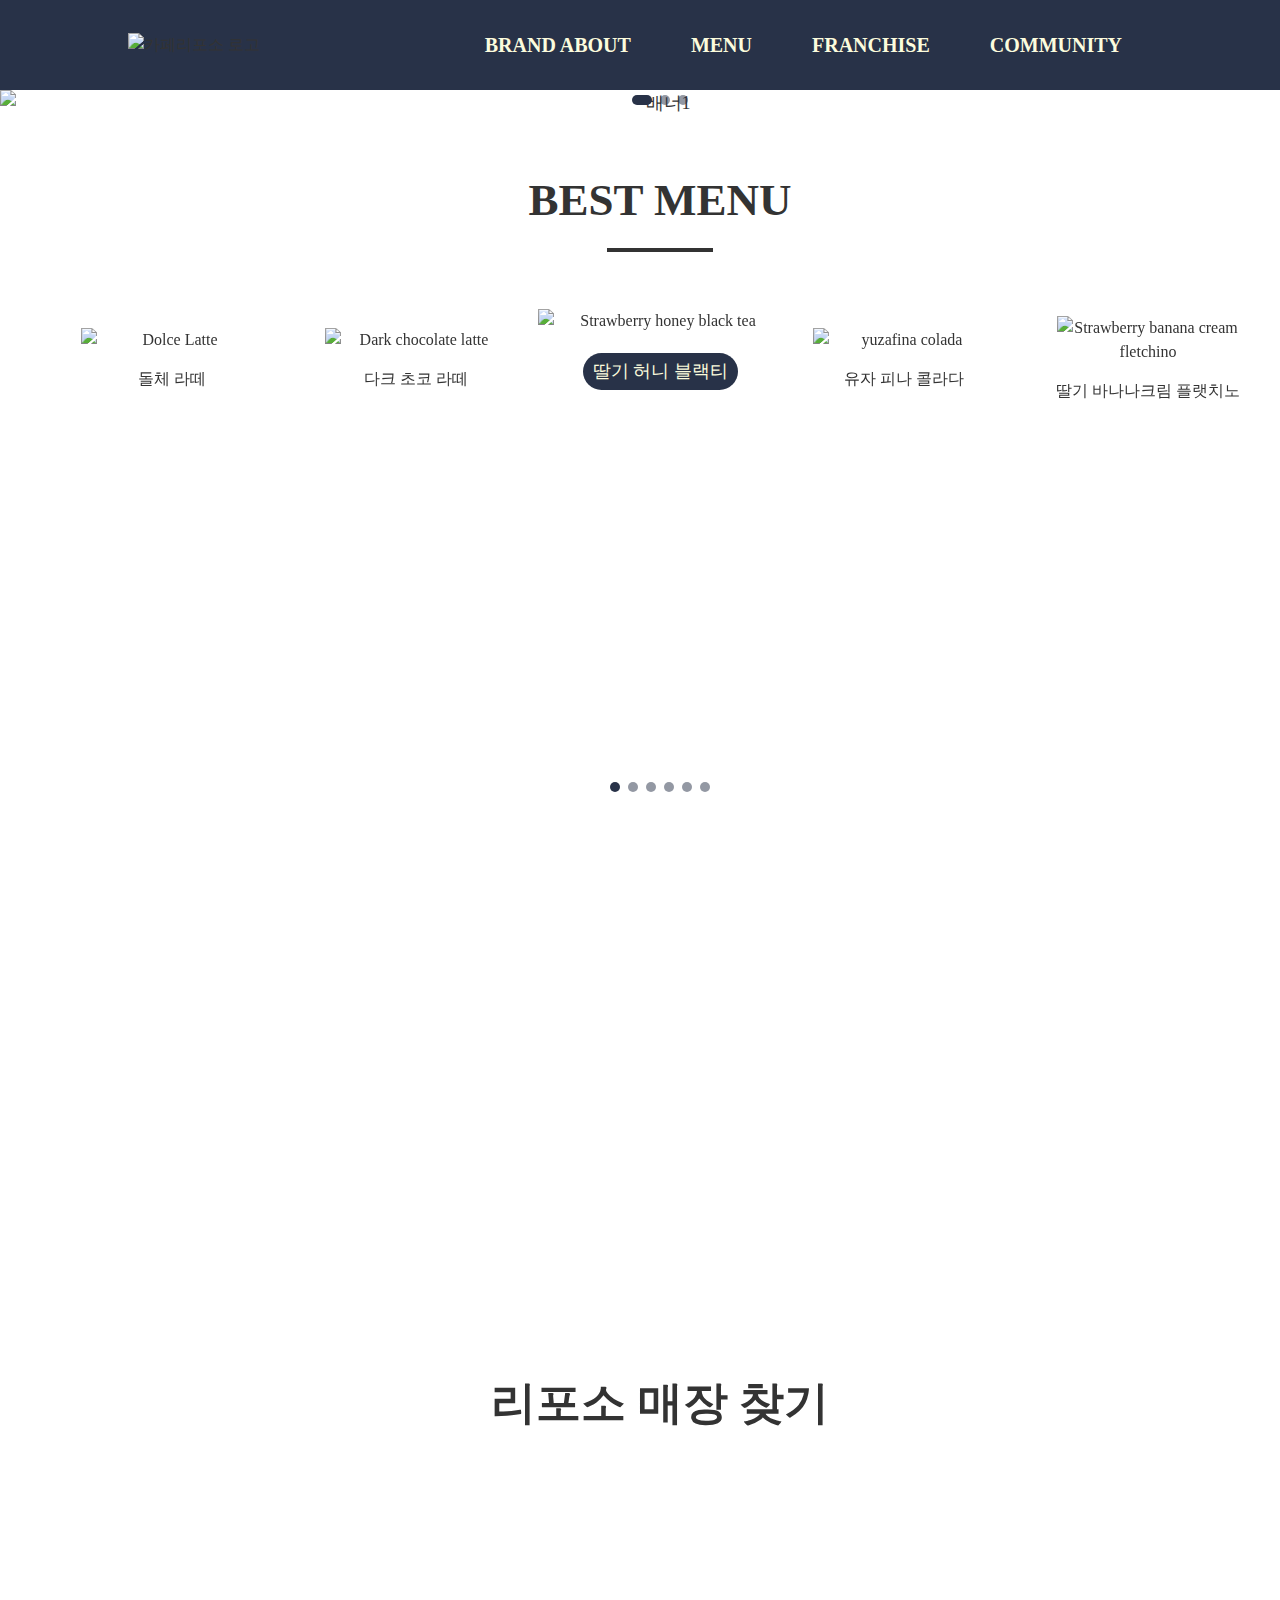
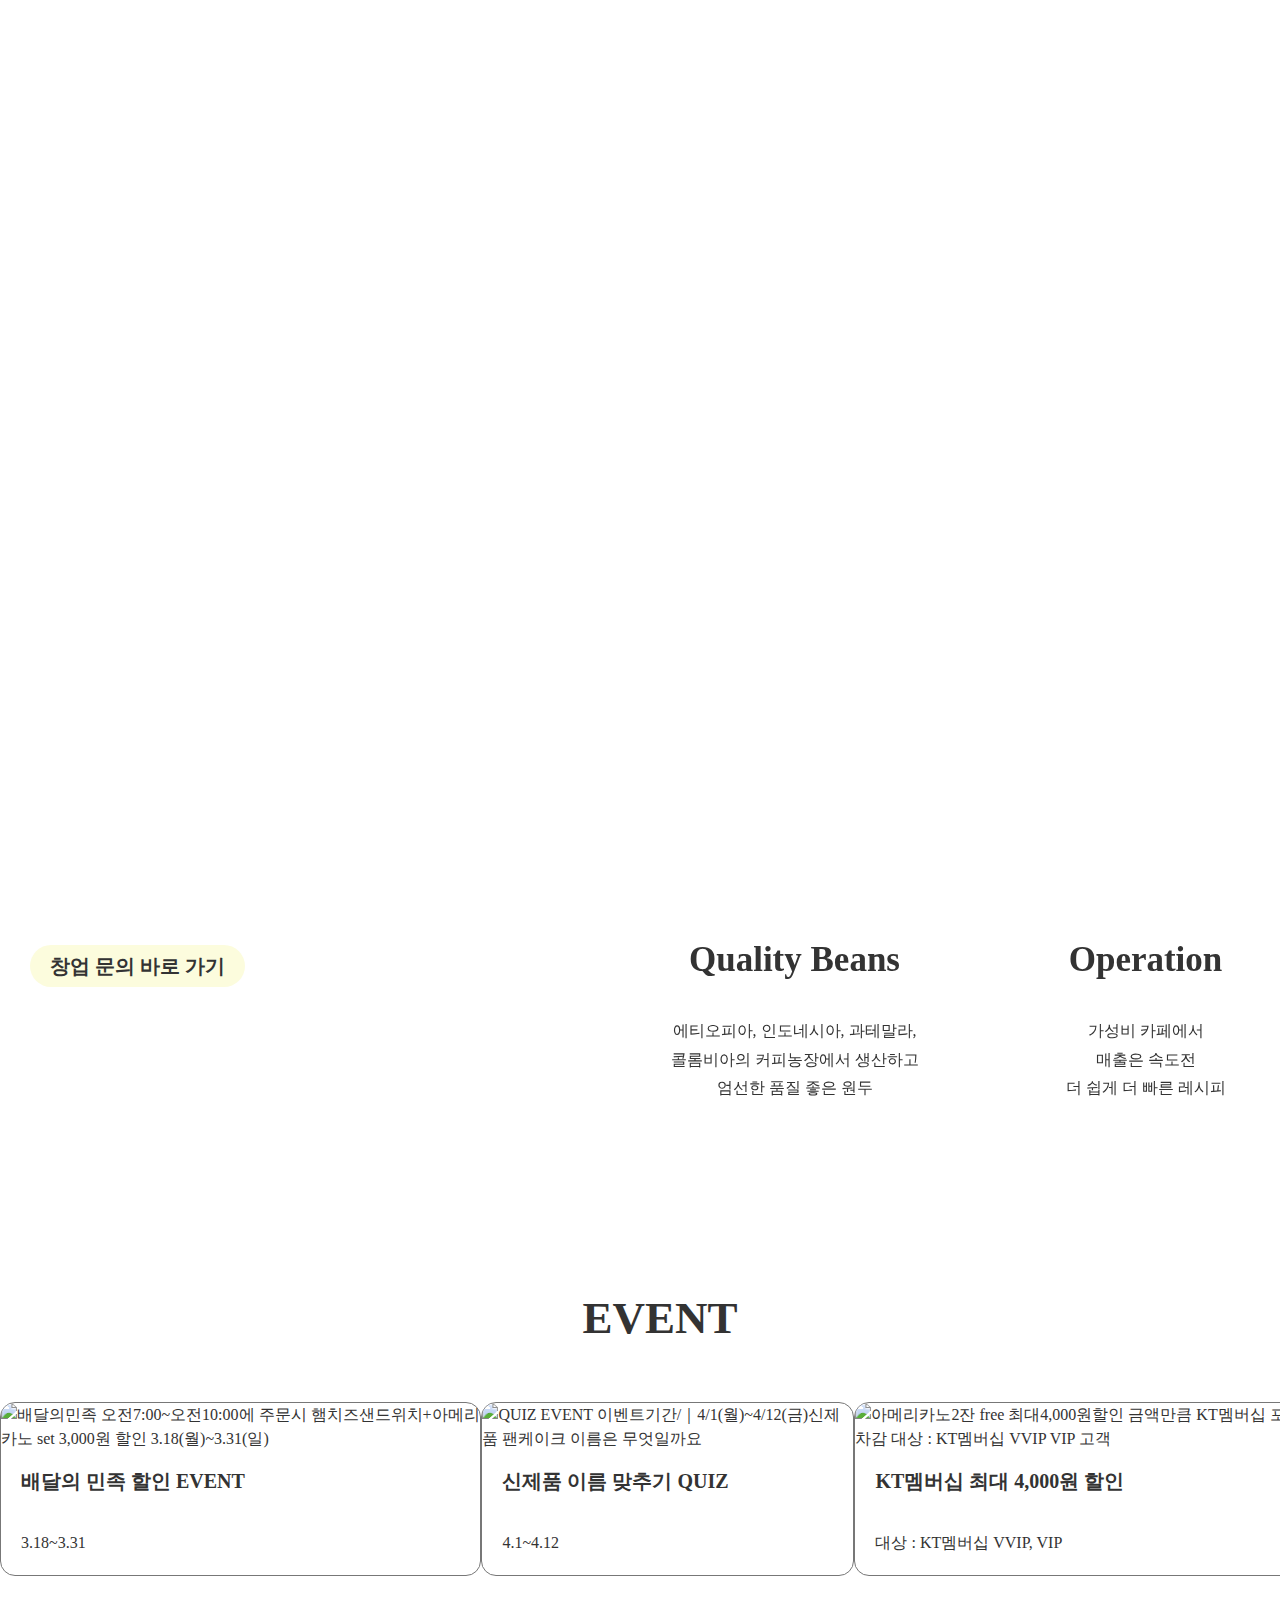
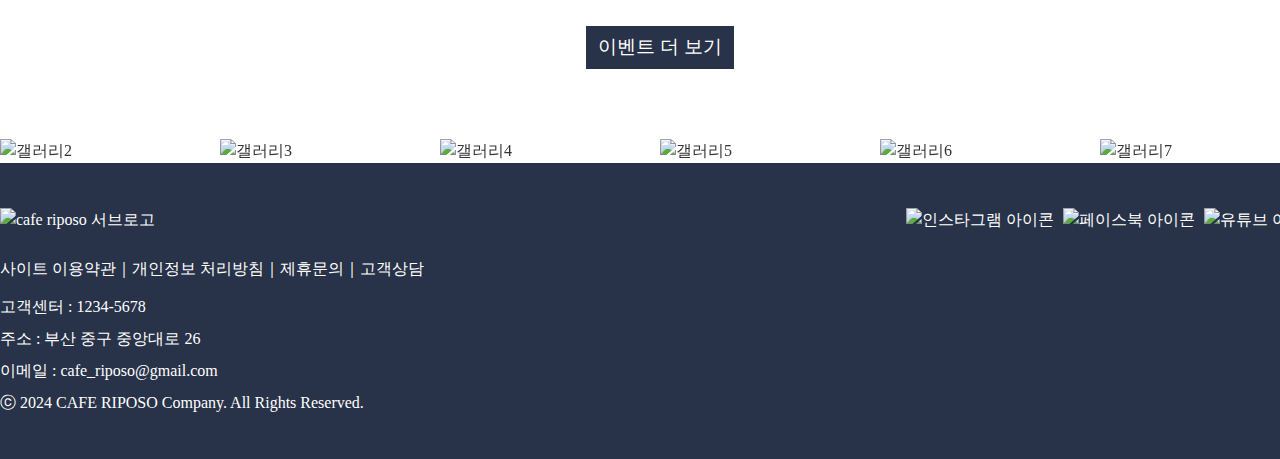
==== index.html @ e8a040c6 "Add files via upload" ====
<!DOCTYPE html>
<html lang="ko">

<head>
  <meta charset="UTF-8">
  <meta http-equiv="X-UA-Compatible" content="IE=edge">
  <meta name="viewport" content="width=1400"><!--다른 매체에서도 너비 오류 없이 볼 수 있게-->
  <link href="./images/index/favicon_logo.png" rel="icon" type="image/png" sizes="32x32"><!--파비콘-->
  <title>카페 리포소</title>
  <link rel="stylesheet" href="https://cdn.jsdelivr.net/npm/swiper@8/swiper-bundle.min.css">
  <link href="https://unpkg.com/aos@2.3.1/dist/aos.css" rel="stylesheet">
  <link rel="stylesheet" href="https://cdn.jsdelivr.net/npm/swiper@8/swiper-bundle.min.css">
  <link href="https://webfontworld.github.io/sunn/SUIT.css" rel="stylesheet">
  <link rel="stylesheet" href="./index.css">
</head>

<body>
  <!-- header -->
  <header>
    <div class="header_in">
      <a href="#"><img src="./images/index/logo.png" alt="카페리포소 로고"></a>
      <ul class="nav">
        <li><a href="./sub1_brand.html">BRAND ABOUT</a>
          <strong></strong>
          <ul class="sub">
            <li><a href="./sub1_brand.html#vision">브랜드 비전</a></li>
            <li><a href="./sub1_brand.html#bg">브랜드 핵심가치</a></li>
            <li><a href="./sub1_brand.html#logo_bg">브랜드 로고</a></li>
            <li><a href="./sub1_brand.html#last">브랜드 연혁</a></li>
          </ul>
        </li>
        <li><a href="#">MENU</a>
          <strong></strong>
          <ul class="sub">
            <li><a href="#">음료</a></li>
            <li><a href="#">디저트</a></li>
            <li><a href="#">MD상품</a></li>
          </ul>
        </li>
        <li><a href="#">FRANCHISE</a>
          <strong></strong>
          <ul class="sub">
            <li><a href="#">창업안내</a></li>
            <li><a href="#">개설절차</a></li>
            <li><a href="#">개설비용</a></li>

          </ul>
        </li>
        <li><a href="#">COMMUNITY</a>
          <strong></strong>
          <ul class="sub">
            <li><a href="#">이벤트</a></li>
            <li><a href="#">공지사항</a></li>
            <li><a href="#">제휴 및 문의</a></li>
          </ul>
        </li>
        <li class="sub_bg"></li>
      </ul>
    </div>
  </header>
  <!-- main banner -->
  <!-- 구문 -->
  <div class="swiper-container slide_banner">
    <div class="swiper-wrapper">
      <div class="swiper-slide">
        <a href="#"><img src="./images/index/main_banner_DECAF.png" alt="배너1"></a>
      </div>
      <div class="swiper-slide">
        <a href="#"><img src="./images/index/main_banner_TOAST.png" alt="배너2"></a>
      </div>
      <div class="swiper-slide">
        <a href="#"><img src="./images/index/mian_banner_EVENT.png" alt="배너3"></a>
      </div>

    </div>
    <!-- 화살표 버튼 -->
    <div class="swiper-button-next"></div>
    <div class="swiper-button-prev"></div>
    <!-- 블릿 버튼 -->
    <div class="swiper-pagination"></div>
  </div>

  <!-- best menu -->
  <div class="bestmenu">
    <h1>BEST MENU</h1>
    <b></b>
    <!-- best menu 구문 -->
    <div class="swiper-container gallery-center">
      <div class="gallery-center_inner">
        <div class="swiper-wrapper">
          <div class="swiper-slide">
            <a href="#"><img src="./images/index/menu1.png" alt="Strawberry honey black tea">
              <p>딸기 허니 블랙티</p>
            </a>
          </div>
          <div class="swiper-slide">
            <a href="#"><img src="./images/index/menu2.png" alt="yuzafina colada">
              <p>유자 피나 콜라다</p>
            </a>
          </div>
          <div class="swiper-slide">
            <a href="#"><img src="./images/index/menu3.png" alt="Strawberry banana cream fletchino">
              <p>딸기 바나나크림 플랫치노</p>
            </a>
          </div>
          <div class="swiper-slide">
            <a href="#"><img src="./images/index/menu4.png" alt="Black Sugar Bubble Tea">
              <p>흑당 버블티</p>
            </a>
          </div>
          <div class="swiper-slide">
            <a href="#"><img src="./images/index/menu5.png" alt="Dolce Latte">
              <p>돌체 라떼</p>
            </a>
          </div>
          <div class="swiper-slide">
            <a href="#"><img src="./images/index/menu6.png" alt="Dark chocolate latte">
              <p>다크 초코 라떼</p>
            </a>
          </div>

        </div>
        <!-- 화살표 버튼 -->
        <div class="swiper-button-next"></div>
        <div class="swiper-button-prev"></div>
        <!-- 블릿 버튼 -->
        <div class="swiper-pagination"></div>
      </div>
    </div>
  </div>

  <!-- MD -->
  <div class="mugbg">
    <div class="mugtext">
      <h2 data-aos="fade-up">Special Mug Cup</h2>
      <p data-aos="fade-up" data-aos-delay="200">
        심플한 디자인으로 일상 어디서든 <br>
        활용하기 좋은 카페 리포소 대용량 머그컵
      </p>
      <span data-aos="fade-up" data-aos-delay="400">1회 제공량 600ml</span> <br>
      <a href="#" data-aos="fade-up" data-aos-delay="600">제품 더 보러가기</a>
    </div>
  </div>

  <!-- 매장 찾기 -->
  <div class="find">
    <h1>
      리포소 매장 찾기
    </h1>
    <img src="./images/index/fine_store.png"
      alt="find a store 따뜻한 분위기의 조명과 싱그러운 식물들이 어우러져 편안하게 휴식할 수 있는 공간인 카페 리포소 매장을 찾아보세요." class="findimg" data-aos="fade-right">
    <img src="./images/index/interior.png"
      alt="a variety of interior 작은 규모의 Take-Out 매장부터, 넓고 쾌적한 공간의 대형 매장까지 최고의 레이아웃으로 맞춤형 설계를 진행하여 제공합니다." class="interiorimg" data-aos="fade-up">
    <div class="findtext" data-aos="fade-left" data-aos-easing="ease-out-back">
      <h3>
        전국 어디에서나 <span>리포소와 함께!</span>
      </h3>
      <h4>
        리포소와 함께 커피 한잔의 여유를 가져보세요.
      </h4>
      <p>
        휴식이 필요할때, 여유로운 시간을 보내고 싶을때 <br>
        언제든 찾아올 수 있는 카페 리포소 매장이 <br>
        당신을 기다립니다.
      </p>
      <a href="#">매장 찾기</a>
    </div>
  </div>

  <!-- 리포소 경쟁력 -->
  <section>
    <div class="text">
      <h3>
        리포소 경쟁력
      </h3>
      <p>#거품 없는 창업 비용 <br>
        #현장 중심적인 교육을 통한 운영 노하우 전수 <br>
        #로열티 면제 <br>
        #원가절감을 위한 본사 직구매 시스템 <br>
      </p>
      <a href="#">창업 문의 바로 가기</a>

      <!-- 두번째 슬라이드 -->
      <div class="swiper-container slide">
        <div class="swiper-wrapper">
          <div class="swiper-slide">
            <div class="bg1">
              <h2>
                Quality Beans
              </h2>
              <p>
                에티오피아, 인도네시아, 과테말라, <br>
                콜롬비아의 커피농장에서 생산하고 <br>
                엄선한 품질 좋은 원두
              </p>
            </div>
            <div class="bg2">
              <h2>
                Operation
              </h2>
              <p>
                가성비 카페에서 <br>
                매출은 속도전 <br>
                더 쉽게 더 빠른 레시피
              </p>
            </div>
          </div>
          <div class="swiper-slide">
            <div class="bg3">
              <h2>
                Interior
              </h2>
              <p>
                작은 평수의 매장부터 <br>
                넓은 매장의 평수까지, <br>
                합리적인 맞춤 설계 인테리어
              </p>
            </div>
            <div class="bg4">
              <h2>
                Academy
              </h2>
              <p>
                체계화된 교육, 최적화된 시설의 <br>
                아카데미로 카페 창업이 <br>
                처음이신 분들도 누구나 쉽게
              </p>
            </div>
          </div>

        </div>

      </div>
    </div>
  </section>
  <!-- evevt -->
  <div class="event">
    <h1>EVENT</h1>
    <ul>
      <li><a href="#">
          <div class="event_img">
            <img src="./images/index/event1.png"
              alt="배달의민족 오전7:00~오전10:00에 주문시 햄치즈샌드위치+아메리카노 set 3,000원 할인 3.18(월)~3.31(일)">
          </div>
          <h5>
            배달의 민족 할인 EVENT
          </h5>
          <p>
            3.18~3.31
          </p>
        </a></li>
      <li><a href="#">
          <div class="event_img">
            <img src="./images/index/event2.png" alt="QUIZ EVENT 이벤트기간/｜4/1(월)~4/12(금)신제품 팬케이크 이름은 무엇일까요">
          </div>
          <h5>
            신제품 이름 맞추기 QUIZ
          </h5>
          <p>
            4.1~4.12
          </p>
        </a></li>
      <li><a href="#">
          <div class="event_img">
            <img src="./images/index/event3.png" alt="아메리카노2잔 free 최대4,000원할인 금액만큼 KT멤버십 포인트 차감 대상 : KT멤버십 VVIP VIP 고객">
          </div>
          <h5>
            KT멤버십 최대 4,000원 할인
          </h5>
          <p>
            대상 : KT멤버십 VVIP, VIP
          </p>
        </a></li>
    </ul>
    <h6><a href="#">이벤트 더 보기</a></h6>
  </div>

  <!-- 맨밑에 흘러가는 배너 --><!-- 구문 -->
  <div class="swiper-container flowslide">
    <div class="flowslide_inner">
      <div class="swiper-wrapper">
        <div class="swiper-slide">
          <a href="#"><img src="./images/index/img1.png" alt="갤러리1"></a>
        </div>
        <div class="swiper-slide">
          <a href="#"><img src="./images/index/img2.png" alt="갤러리2"></a>
        </div>
        <div class="swiper-slide">
          <a href="#"><img src="./images/index/img3.png" alt="갤러리3"></a>
        </div>
        <div class="swiper-slide">
          <a href="#"><img src="./images/index/img4.png" alt="갤러리4"></a>
        </div>
        <div class="swiper-slide">
          <a href="#"><img src="./images/index/img5.png" alt="갤러리5"></a>
        </div>
        <div class="swiper-slide">
          <a href="#"><img src="./images/index/img6.png" alt="갤러리6"></a>
        </div>
        <div class="swiper-slide">
          <a href="#"><img src="./images/index/img7.png" alt="갤러리7"></a>
        </div>
        <div class="swiper-slide">
          <a href="#"><img src="./images/index/img8.png" alt="갤러리8"></a>
        </div>
      </div>
    </div>
  </div>

  <!-- footer -->
  <footer>
    <div class="footer_in">
      <div class="footer_left">
        <img src="./images/index/f_logo.png" alt="cafe riposo 서브로고">
        <ul>
          <li><a href="#">사이트 이용약관</a></li>
          <li>｜</li>
          <li><a href="#">개인정보 처리방침</a></li>
          <li>｜</li>
          <li><a href="#">제휴문의</a></li>
          <li>｜</li>
          <li><a href="#">고객상담</a></li>
        </ul>
        <p>
          고객센터 : 1234-5678 <br>
          주소 : 부산 중구 중앙대로 26 <br>
          이메일 : cafe_riposo@gmail.com <br>
          ⓒ 2024 CAFE RIPOSO Company. All Rights Reserved.
        </p>
      </div>
      <div class="footer_right">
        <img src="./images/index/icon_instar.png" alt="인스타그램 아이콘">
        <img src="./images/index/icon_facebook.png" alt="페이스북 아이콘">
        <img src="./images/index/icon_youtube.png" alt="유튜브 아이콘">
      </div>
    </div>
  </footer>




  <!-- js -->
  <script src="https://code.jquery.com/jquery-2.2.0.min.js"></script>
  <script src="https://cdn.jsdelivr.net/npm/swiper@8/swiper-bundle.min.js"></script>
  <script src="https://unpkg.com/aos@2.3.1/dist/aos.js"></script><!-- aos 라이브러리 -->
  <script src="./script/index.js"></script>

</body>

</html>
---- index.css ----
@charset "utf-8";

* {
    margin: 0;
    padding: 0;
}

body {
    font-family: 'SUIT';
    font-size: 16px;
    line-height: 1.5;
    color: #333;
    min-width: 1320px;
}

ul {
    list-style: none;
}

a {
    text-decoration: none;
    color: #333;
}

/* header */
header {
    background-color: #283248;
    position: fixed;
    top: 0;
    left: 0;
    width: 100%;
    z-index: 99;
}

.header_in {
    width: 80%;
    max-width: 1160px;
    margin: auto;
    display: -moz-box;
    display: -ms-flexbox;
    display: -webkit-box;
    display: flex;
    justify-content: space-between;
    align-items: center;
}

.nav {
    display: -moz-box;
    display: -ms-flexbox;
    display: -webkit-box;
    display: flex;
}

.header_in img {
    display: block;
}

.nav>li>a {
    display: block;
    font-size: 20px;
    font-weight: bold;
    padding: 30px;
    color: #fcfcdd;
}
.nav>li:hover>a{
    background-color: #fcfcdd;
    color: #283248;
}

.nav > li{
    position: relative;
}
/* 서브메뉴 꾸미기 */
.nav .sub_bg{
    position: absolute;
    width: 100%;
    height: 256px;
    background-color: #283248;
    left: 0;
    top: 90px;
    display: none;
}
.sub{
    width: 100%;
    background-color: #283248;
    display: none;
    position: absolute;
    z-index: 3;
}


.sub a{
    display: block;
    color: #fff;
    text-align: center;
    padding: 20px;
}
.sub a:hover{
    text-decoration: underline;
}

.nav li:hover .sub a{
    background-color: #fcfcdd;
    color: #283248;
}
strong{
    width: 100px;
    height: 2px;
    display: inline-block;
    background-color: #283248;
    position: absolute;
    top: 80px;
    left: 50%;
    margin-left: -50px;
    transform: scaleX(0);
    transition: all 1s;
}
.nav li:hover strong{
    transform: scaleX(1);
}

.sub .none, .nav li:hover .sub .none{
    color: transparent;
}



/* main banner */
/* 슬라이드 꾸미기 */
.slide_banner {
    width: 100%;
    height: 100%;
    position: relative;
    overflow: hidden;
    max-width: 1920px; 
    margin: 90px auto 0;
}

.slide_banner .swiper-slide {
    text-align: center;
    font-size: 18px;
    background: #fff;
    /* Center slide text vertically */
    display: -webkit-box;
    display: -ms-flexbox;
    display: -webkit-flex;
    display: flex;
    -webkit-box-pack: center;
    -ms-flex-pack: center;
    -webkit-justify-content: center;
    justify-content: center;
    -webkit-box-align: center;
    -ms-flex-align: center;
    -webkit-align-items: center;
    align-items: center;
}

.slide_banner .swiper-slide a {
    display: block;
    width: 100%;
    height: 100%;
}

.slide_banner .swiper-slide img {
    display: block;
    width: 100%;
}

/* 이동버튼 이미지로 바꾸기*/
.slide_banner .swiper-button-prev,
.slide_banner .swiper-button-next{
    width: 50px;
    height: 50px;
}
.slide_banner .swiper-button-prev:after,
.slide_banner .swiper-button-next:after{
    content: '';
    display: block;
    width: 50px;
    height: 50px;
}
.slide_banner .swiper-button-prev:after{
    background: url(./images/index/icon1.png) no-repeat;
}
.slide_banner .swiper-button-next:after{
    background: url(./images/index/icon2.png) no-repeat;
}


/* 블릿버튼 크기, 색상, 투명도 */
.slide_banner .swiper-pagination-bullet {
    background: #283248;
    width: 10px;
    height: 10px;
    opacity: 0.5;
    border-radius: 50px;
}

/* 블릿버튼 페이지 표시날 때 투명도 */
.slide_banner .swiper-pagination-bullet-active {
    opacity: 1;
    width: 20px;
}

/* 블릿버튼 위치 */
.slide_banner .swiper-pagination-bullets.swiper-pagination-horizontal {
    bottom: 5px;
}

/* best menu */
.bestmenu {
    width: 1320px;
    margin: auto;
    text-align: center;
}

h1 {
    font-size: 45px;
    margin-top: 50px;
    text-align: center;
}

b {
    display: inline-block;
    width: 106px;
    height: 4px;
    background-color: #333;
}

/* 갤러리 센터 꾸미기 */
.gallery-center {
    width: 1320px;
    height: 490px;
    margin: 50px auto;
    padding: 0 50px 40px;
    box-sizing: border-box;
    position: relative;
}

.gallery-center_inner {
    width: 100%;
    overflow: hidden;
}

.gallery-center .swiper-slide a {
    width: 100%;
    height: 100%;
}

.gallery-center .swiper-slide img {
    display: block;
    width: 75%;
    margin: auto;
    transition: all 1s;
}

/* 이동버튼 이미지로 바꾸기*/
.gallery-center .swiper-button-prev,
.gallery-center .swiper-button-next {
    width: 30px;
    height: 50px;
}

.gallery-center .swiper-button-prev:after,
.gallery-center .swiper-button-next:after {
    content: '';
    display: block;
    width: 30px;
    height: 50px;
}

.gallery-center .swiper-button-prev:after {
    background: url(./images/index/icon1.png) no-repeat;
}

.gallery-center .swiper-button-next:after {
    background: url(./images/index/icon2.png) no-repeat;
}


/* 블릿버튼 크기, 색상, 투명도 */
.gallery-center .swiper-pagination-bullet {
    background: #283248;
    width: 10px;
    height: 10px;
    opacity: 0.5;
}

/* 블릿버튼 페이지 표시날 때 투명도 */
.gallery-center .swiper-pagination-bullet-active {
    opacity: 1;
}

/* 블릿버튼 위치 */
.gallery-center .swiper-horizontal>.swiper-pagination-bullets,
.gallery-center .swiper-pagination-bullets.swiper-pagination-horizontal {
    bottom: 0px;
}

.gallery-center p {
    margin-top: 15px;
}

.gallery-center .swiper-slide-active img {
    width: 100%;
}

.gallery-center .swiper-wrapper {
    align-items: center;
}

.gallery-center .swiper-slide-active p {
    background-color: #283248;
    border-radius: 40px;
    color: #fcfcdd;
    margin: 20px;
    font-size: 18px;
    display: inline-block;
    padding: 5px 10px;
}

/* MD */
.mugbg {
    background: url(./images/index/mug_bg.png) no-repeat center center;
    height: 471px;
    overflow: hidden;
}

.mugtext {
    width: 1320px;
    margin: auto;
    padding: 95px 0 0px 750px;
    box-sizing: border-box;
}

.mugtext h2 {
    font-size: 40px;
    padding-bottom: 25px;
}

.mugtext p {
    font-size: 20px;
    line-height: 2;
    font-weight: 500;
    padding-bottom: 10px;
}

.mugtext span {
    display: block;
    font-size: 14px;
    padding-bottom: 50px;
}

.mugtext a {
    display: inline-block;
    background-color: #283248;
    color: #fff;
    border-radius: 30px;
    padding: 5px 15px;
}

.mugtext a:hover {
    background-color: #fcfcdd;
    color: #283248;
}

/* 매장찾기 */
.find {
    width: 1320px;
    margin: auto;
    height: 735px;
    background: url(./images/index/store_icon.png)no-repeat 100% 100%;
    position: relative;
    overflow: hidden;
}

.findimg {
    position: absolute;
    top: 100px;
    left: 0px;
}

.interiorimg {
    position: absolute;
    top: 280px;
    left: 300px;
}

.findtext {
    padding: 95px 0 0 800px;
}

.findtext h3 {
    font-size: 30px;
    padding-bottom: 20px;
    font-weight: 500;
}

.findtext span {
    font-weight: bold;
    font-size: 35px;
}

.findtext h4 {
    font-size: 18px;
    padding-bottom: 20px;
    font-weight: 500;
}

.findtext p {
    padding-bottom: 70px;
}

.findtext a {
    display: inline-block;
    background: #283248 url(./images/index/search_icon.png) no-repeat 85% 50%;
    color: #fff;
    border-radius: 30px;
    padding: 8px 50px 8px 22px;
    font-size: 22px;
}

.findtext a:hover {
    background-color: #fcfcdd;
    color: #283248;
}

/* 리포소 경쟁력 */
section {
    background: url(./images/index/sub_bg.png) no-repeat center center;
    height: 680px;
    margin-top: 100px;
    color: #fff;
}

.text {
    width: 1320px;
    margin: auto;
    padding: 100px 0 0 30px;
    position: relative;
    box-sizing: border-box;
}

.text h3 {
    font-size: 50px;
    padding-bottom: 10px;
}

.text p {
    font-size: 23px;
    padding-bottom: 40px;
    line-height: 1.8;
}

.text a {
    display: inline-block;
    background-color: #fcfcdd;
    padding: 6px 20px;
    border-radius: 30px;
    font-size: 20px;
    font-weight: 600;
}

.text a:hover {
    background-color: #c4c4aa;
    color: #1f2636;
}

/* 두번째 슬라이드 꾸미기 */
.slide {
    width: 700px;
    height: 486px;
    position: absolute;
    right: 0;
    top: 30%;
    overflow: hidden;
    color: #333;
}

.slide .swiper-slide {
    text-align: center;
    font-size: 18px;
    /* Center slide text vertically */
    display: -webkit-box;
    display: -ms-flexbox;
    display: -webkit-flex;
    display: flex;
    -webkit-box-pack: center;
    -ms-flex-pack: center;
    -webkit-justify-content: center;
    justify-content: center;
    -webkit-box-align: center;
    -ms-flex-align: center;
    -webkit-align-items: center;
    align-items: center;
}

.slide .swiper-slide a {
    display: block;
    width: 100%;
    height: 100%;
}

.slide .swiper-slide img {
    display: block;
    width: 100%;
}


.slide .swiper-slide div {
    width: 331px;
    height: 486px;
}

.bg1 {
    background: url(./images/index/round_box1.png) no-repeat center center;
    margin-right: 20px;
}

.bg2 {
    background: url(./images/index/round_box2.png) no-repeat center center;
}

.bg3 {
    background: url(./images/index/round_box3.png) no-repeat center center;
    margin-right: 20px;
}

.bg4 {
    background: url(./images/index/round_box4.png) no-repeat center center;
}

.swiper-slide h2 {
    padding: 250px 0 30px 0;
    font-size: 35px;
}

.swiper-slide p {
    font-size: 16px;
}

/* event */
.event {
    width: 1320px;
    margin: auto;
}

.event ul {
    display: -moz-box;
    display: -ms-flexbox;
    display: -webkit-box;
    display: flex;
    justify-content: space-between;
    margin: 50px 0 50px;
}

.event ul li {
    border: #777 solid 1px;
    border-radius: 15px;
    overflow: hidden;
}

.event h5 {
    font-size: 20px;
    padding: 15px 0 35px 20px;
}

.event p {
    padding: 0 0 20px 20px;
}

.event_img {
    overflow: hidden;
}

.event_img img {
    display: block;
    transition: all 1s;
}

.event_img img:hover {
    transform: scale(1.2);
}

h6 {
    text-align: center;
    font-weight: 500;
}

h6 a {
    display: inline-block;
    background-color: #283248;
    color: #fff;
    padding: 7px 12px;
    font-size: 19px;
}

h6 a:hover {
    background-color: #fcfcdd;
    color: #283248;
}


/* 슬라이드 배너 */
/* 흘러가는 슬라이드 꾸미기 */
.flowslide {
    width: 100%;
    margin-top: 70px;
    box-sizing: border-box;
    position: relative;
}

.flowslide_inner {
    width: 100%;
    overflow: hidden;
}

.flowslide .swiper-wrapper {
    transition-timing-function: linear;
}

.flowslide .swiper-slide a {
    width: 100%;
    height: 100%;
}

.flowslide .swiper-slide img {
    display: block;
    width: 100%;
    transition: all 1s;
}

.flowslide .swiper-slide img:hover {
    transform: scale(1.2);
}

/* 푸터 */
footer {
    background-color: #283248;
}

.footer_in {
    width: 1320px;
    margin: auto;
    color: #fff;
    display: -moz-box;
    display: -ms-flexbox;
    display: -webkit-box;
    display: flex;
    justify-content: space-between;
    padding: 45px 0 40px;
}

.footer_in ul {
    display: -moz-box;
    display: -ms-flexbox;
    display: -webkit-box;
    display: flex;


}

.footer_in ul li a {
    color: #fff;
    display: block;
    padding-bottom: 10px;
}

.footer_in ul li a:hover {
    color: #bbb;
    text-decoration: underline;
}

.footer_left img {
    display: block;
    padding-bottom: 25px;
}

.footer_left p {
    line-height: 2;
}

.footer_right img {
    display: inline-block;
    padding-left: 5px;
}

.footer_right img:hover {
    opacity: 0.5;
}
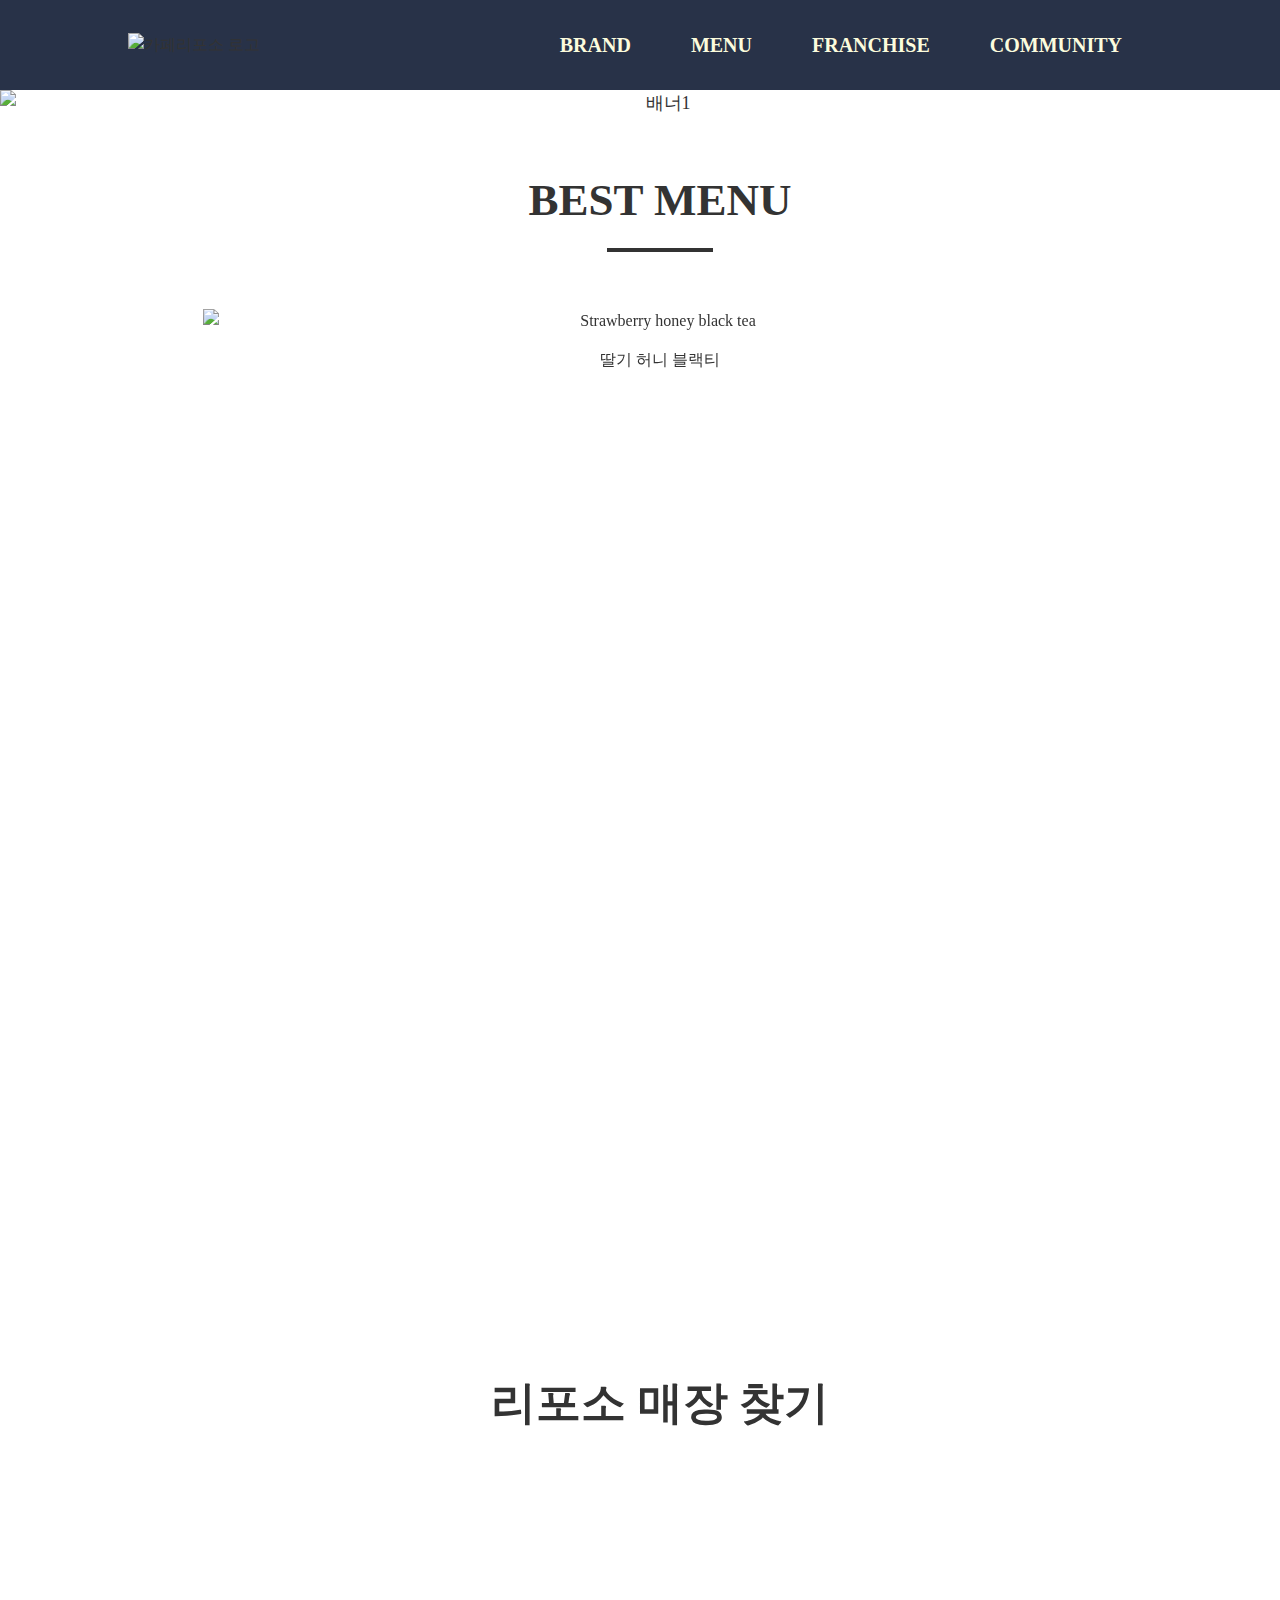
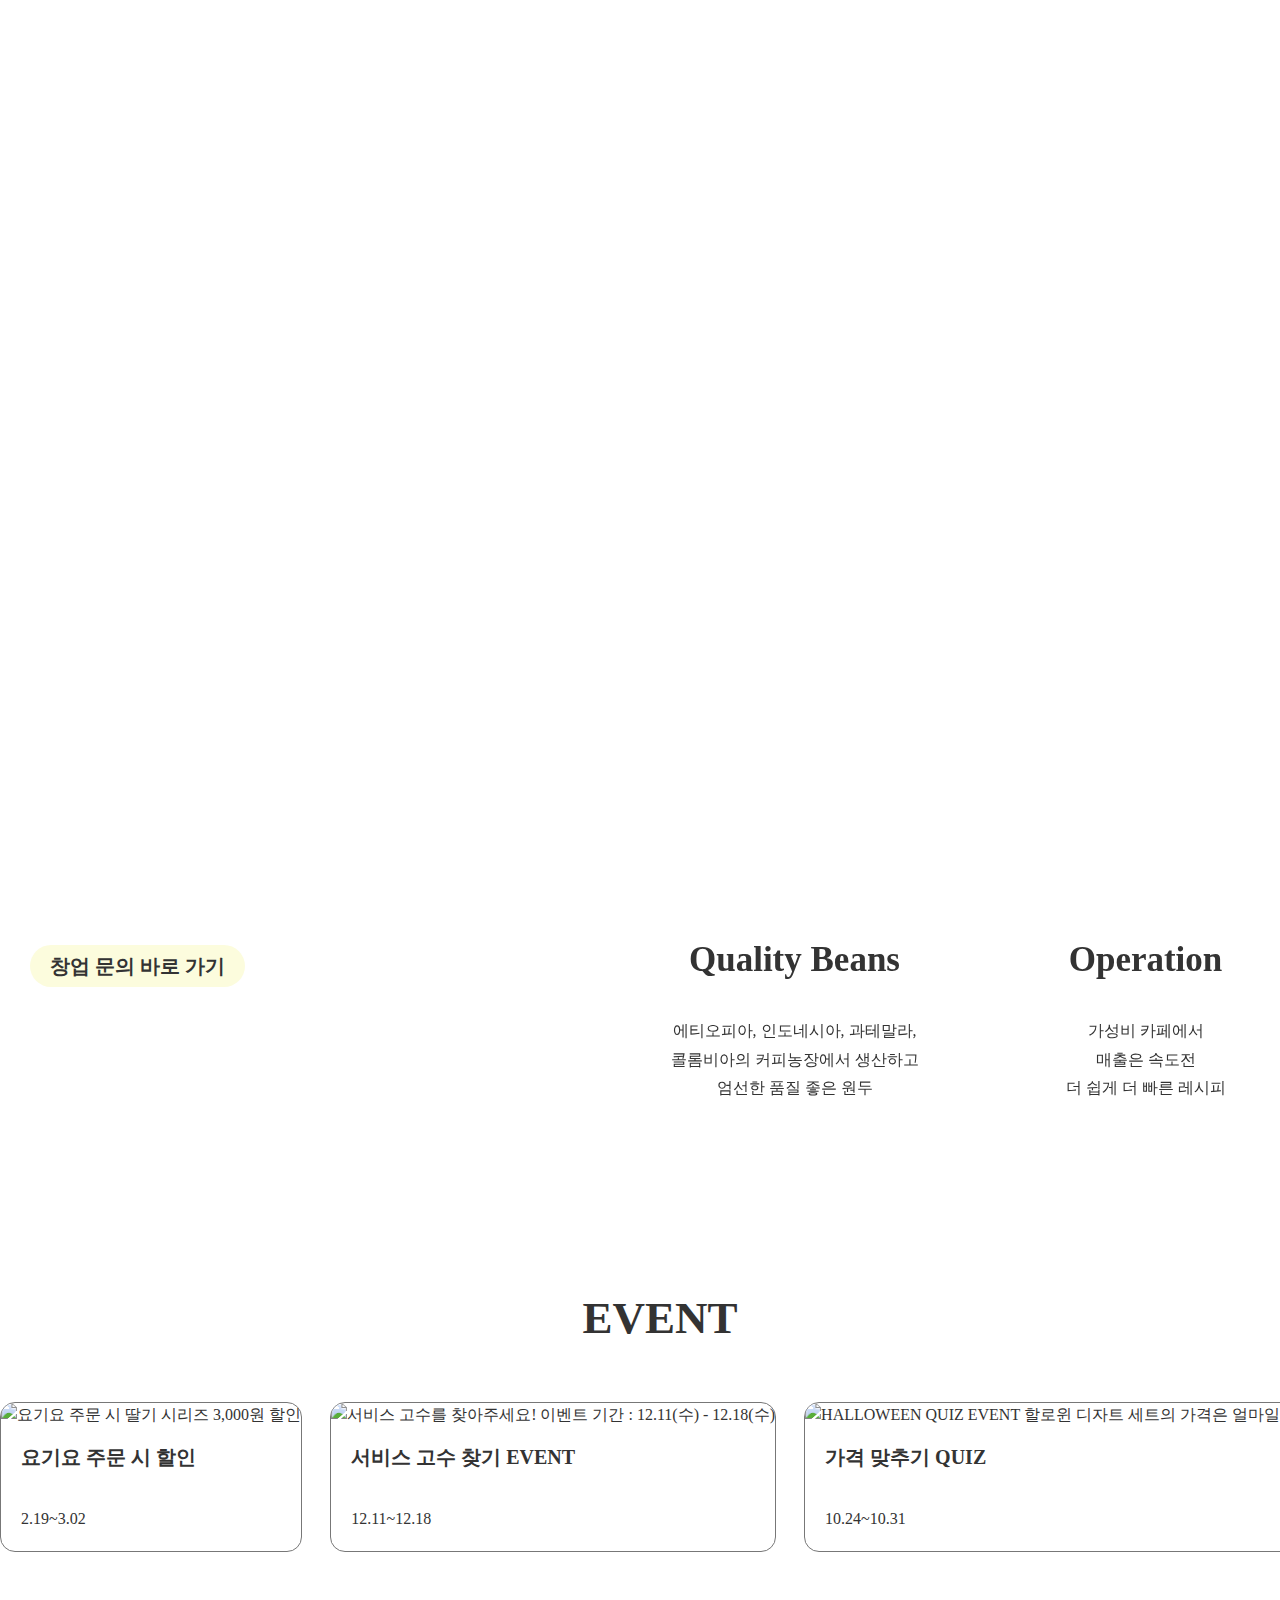
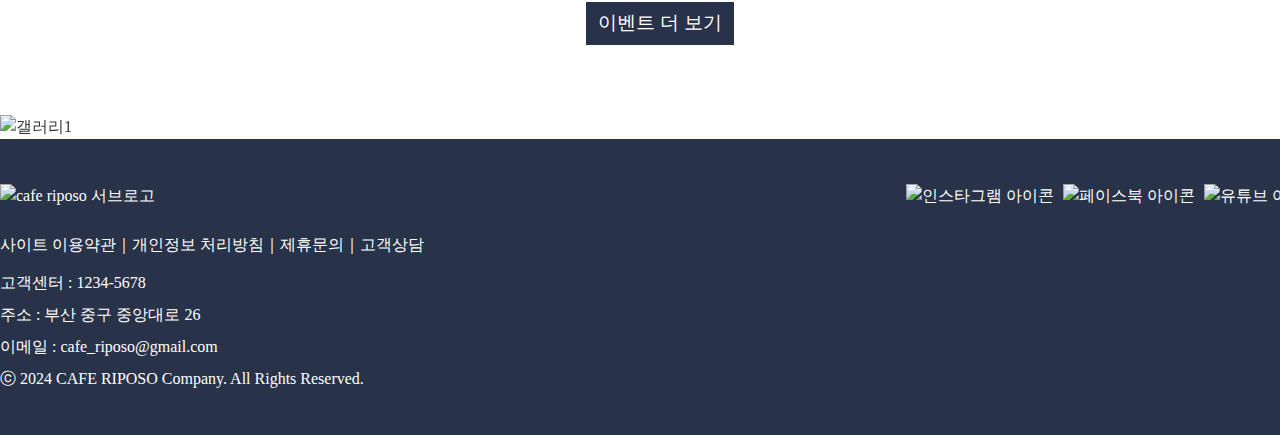
==== commit 0512deeb: "Add files via upload" ====
--- a/index.html
+++ b/index.html
@@ -18,9 +18,9 @@
   <!-- header -->
   <header>
     <div class="header_in">
-      <a href="#"><img src="./images/index/logo.png" alt="카페리포소 로고"></a>
+      <a href="./index.html"><img src="./images/index/logo.png" alt="카페리포소 로고"></a>
       <ul class="nav">
-        <li><a href="./sub1_brand.html">BRAND ABOUT</a>
+        <li><a href="./sub1_brand.html">BRAND</a>
           <strong></strong>
           <ul class="sub">
             <li><a href="./sub1_brand.html#vision">브랜드 비전</a></li>
@@ -29,29 +29,26 @@
             <li><a href="./sub1_brand.html#last">브랜드 연혁</a></li>
           </ul>
         </li>
-        <li><a href="#">MENU</a>
+        <li><a href="./sub2_menu.html">MENU</a>
           <strong></strong>
           <ul class="sub">
-            <li><a href="#">음료</a></li>
-            <li><a href="#">디저트</a></li>
-            <li><a href="#">MD상품</a></li>
+            <li><a href="./sub2_menu.html">전체메뉴</a></li>
           </ul>
         </li>
-        <li><a href="#">FRANCHISE</a>
+        <li><a href="./sub3_franchise.html">FRANCHISE</a>
           <strong></strong>
           <ul class="sub">
-            <li><a href="#">창업안내</a></li>
-            <li><a href="#">개설절차</a></li>
-            <li><a href="#">개설비용</a></li>
-
+            <li><a href="./sub3_franchise.html#box">창업안내</a></li>
+            <li><a href="./sub3_franchise.html#step">개설절차</a></li>
+            <li><a href="./sub3_franchise.html#money">개설비용</a></li>
           </ul>
         </li>
-        <li><a href="#">COMMUNITY</a>
+        <li><a href="./sub4_community.html">COMMUNITY</a>
           <strong></strong>
           <ul class="sub">
-            <li><a href="#">이벤트</a></li>
-            <li><a href="#">공지사항</a></li>
-            <li><a href="#">제휴 및 문의</a></li>
+            <li><a href="./sub4_community.html#event">이벤트</a></li>
+            <li><a href="./sub4_community.html#table">공지사항</a></li>
+            <li><a href="./sub4_community.html#bottom">제휴 및 문의</a></li>
           </ul>
         </li>
         <li class="sub_bg"></li>
@@ -105,7 +102,7 @@
           </div>
           <div class="swiper-slide">
             <a href="#"><img src="./images/index/menu4.png" alt="Black Sugar Bubble Tea">
-              <p>흑당 버블티</p>
+              <p>흑당 버블 라떼</p>
             </a>
           </div>
           <div class="swiper-slide">
@@ -240,39 +237,39 @@
       <li><a href="#">
           <div class="event_img">
             <img src="./images/index/event1.png"
-              alt="배달의민족 오전7:00~오전10:00에 주문시 햄치즈샌드위치+아메리카노 set 3,000원 할인 3.18(월)~3.31(일)">
+              alt="요기요 주문 시 딸기 시리즈 3,000원 할인">
           </div>
           <h5>
-            배달의 민족 할인 EVENT
+            요기요 주문 시 할인
           </h5>
           <p>
-            3.18~3.31
+            2.19~3.02
           </p>
         </a></li>
       <li><a href="#">
           <div class="event_img">
-            <img src="./images/index/event2.png" alt="QUIZ EVENT 이벤트기간/｜4/1(월)~4/12(금)신제품 팬케이크 이름은 무엇일까요">
+            <img src="./images/index/event2.png" alt="서비스 고수를 찾아주세요! 이벤트 기간 : 12.11(수) - 12.18(수)">
           </div>
           <h5>
-            신제품 이름 맞추기 QUIZ
+            서비스 고수 찾기 EVENT
           </h5>
           <p>
-            4.1~4.12
+           12.11~12.18
           </p>
         </a></li>
       <li><a href="#">
           <div class="event_img">
-            <img src="./images/index/event3.png" alt="아메리카노2잔 free 최대4,000원할인 금액만큼 KT멤버십 포인트 차감 대상 : KT멤버십 VVIP VIP 고객">
+            <img src="./images/index/event3.png" alt="HALLOWEEN QUIZ EVENT 할로윈 디자트 세트의 가격은 얼마일까요?">
           </div>
           <h5>
-            KT멤버십 최대 4,000원 할인
+            가격 맞추기 QUIZ
           </h5>
           <p>
-            대상 : KT멤버십 VVIP, VIP
+            10.24~10.31 
           </p>
         </a></li>
     </ul>
-    <h6><a href="#">이벤트 더 보기</a></h6>
+    <h6><a href="./sub4_community.html">이벤트 더 보기</a></h6>
   </div>
 
   <!-- 맨밑에 흘러가는 배너 --><!-- 구문 -->
--- a/index.css
+++ b/index.css
@@ -74,7 +74,7 @@
 .nav .sub_bg{
     position: absolute;
     width: 100%;
-    height: 256px;
+    height: 230px;
     background-color: #283248;
     left: 0;
     top: 90px;
@@ -82,6 +82,7 @@
 }
 .sub{
     width: 100%;
+    height: 230px;
     background-color: #283248;
     display: none;
     position: absolute;
@@ -89,19 +90,21 @@
 }
 
 
-.sub a{
+.sub li a{
     display: block;
     color: #fff;
     text-align: center;
-    padding: 20px;
+    padding: 15px;
 }
 .sub a:hover{
     text-decoration: underline;
 }
 
 .nav li:hover .sub a{
+    color: #283248;
+}
+.nav li:hover .sub{
     background-color: #fcfcdd;
-    color: #283248;
 }
 strong{
     width: 100px;
@@ -118,11 +121,6 @@
 .nav li:hover strong{
     transform: scaleX(1);
 }
-
-.sub .none, .nav li:hover .sub .none{
-    color: transparent;
-}
-
 
 
 /* main banner */
@@ -421,6 +419,7 @@
 }
 
 .findtext a:hover {
+    background: url(./images/index/h_search_icon.png) no-repeat 85% 50%;
     background-color: #fcfcdd;
     color: #283248;
 }
